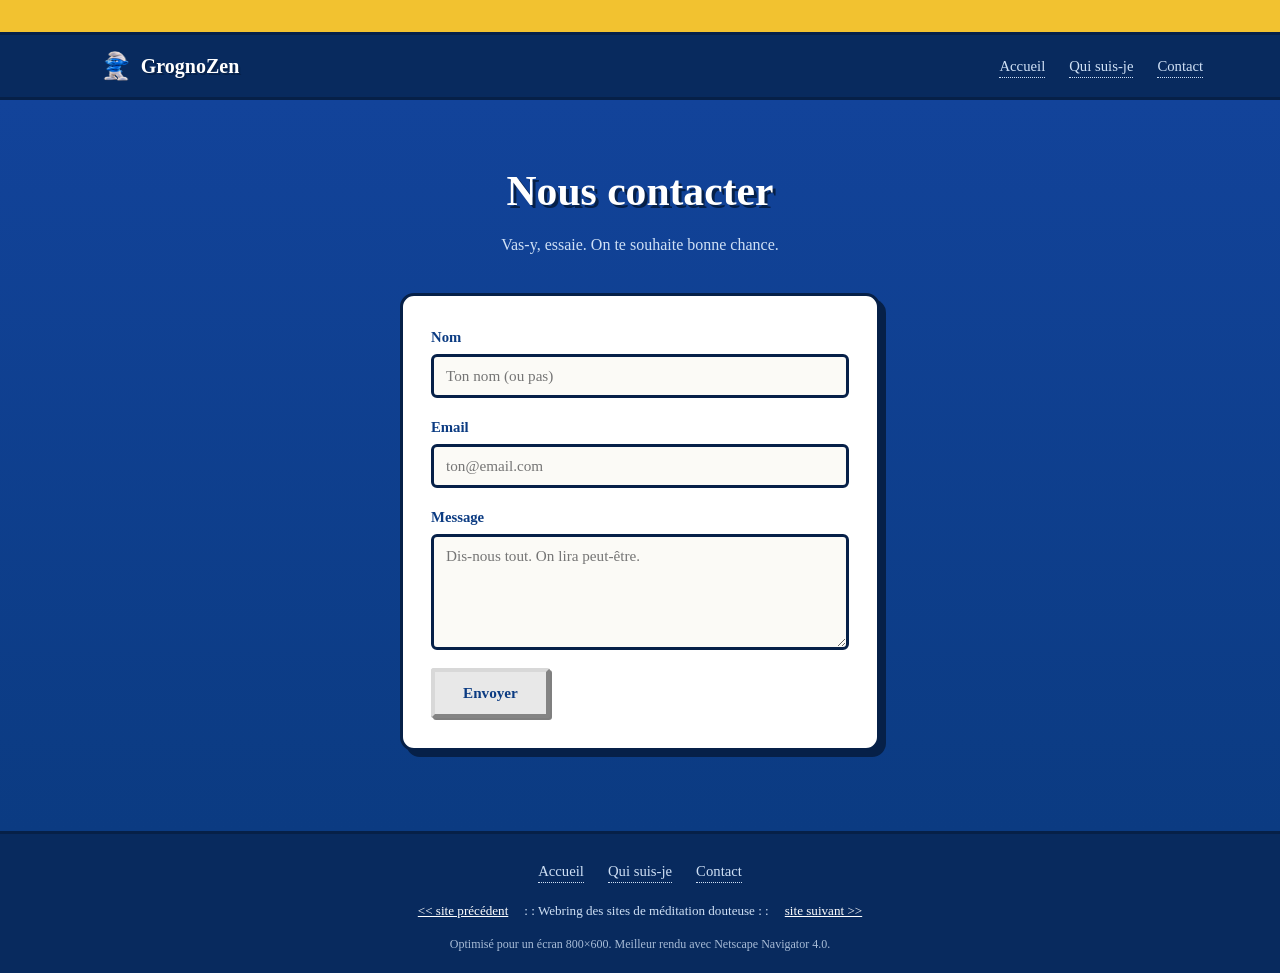
==== contact.html @ efdffde0 "Premier commit — site meditation grognon" ====
<!DOCTYPE html>
<html lang="fr">
  <head>
    <meta charset="UTF-8" />
    <meta name="viewport" content="width=device-width, initial-scale=1.0" />
    <title>Contact — GrognoZen (bonne chance)</title>
    <link rel="stylesheet" href="css/style.css" />
  </head>
  <body>
    <div class="marquee-bar">
      <div class="marquee-track">
        ⚠ SITE EN CONSTRUCTION PERMANENTE — MEILLEUR RESULTAT AVEC NETSCAPE
        NAVIGATOR — N'OUBLIEZ PAS DE SIGNER LE LIVRE D'OR — ⚠ SITE EN
        CONSTRUCTION PERMANENTE — MEILLEUR RESULTAT AVEC NETSCAPE NAVIGATOR —
        N'OUBLIEZ PAS DE SIGNER LE LIVRE D'OR —
      </div>
    </div>

    <header class="site-header">
      <div class="brand">
        <img
          src="assets/images/logo.png"
          alt="GrognoZen"
          class="logo-icon"
          width="30"
          height="30"
        />
        GrognoZen
      </div>
      <nav class="site-nav">
        <a href="index.html">Accueil</a>
        <a href="qui-suis-je.html">Qui suis-je</a>
        <a href="contact.html">Contact</a>
      </nav>
    </header>

    <main class="contact-stage">
      <div class="contact-intro">
        <h1>Nous contacter</h1>
        <p>Vas-y, essaie. On te souhaite bonne chance.</p>
      </div>

      <form class="contact-form" id="contactForm" novalidate>
        <label class="champ">
          <span>Nom</span>
          <input type="text" name="nom" placeholder="Ton nom (ou pas)" />
        </label>

        <label class="champ">
          <span>Email</span>
          <input type="email" name="email" placeholder="ton@email.com" />
        </label>

        <label class="champ">
          <span>Message</span>
          <textarea
            name="message"
            rows="5"
            placeholder="Dis-nous tout. On lira peut-être."
          ></textarea>
        </label>

        <button type="submit" class="btn btn-primary" id="btnEnvoyer">
          Envoyer
        </button>

        <p class="contact-message" id="contactMessage" hidden></p>
      </form>
    </main>

    <footer class="site-footer">
      <nav class="site-nav">
        <a href="index.html">Accueil</a>
        <a href="qui-suis-je.html">Qui suis-je</a>
        <a href="contact.html">Contact</a>
      </nav>

      <div class="webring">
        <a href="#">&lt;&lt; site précédent</a>
        <span>: : Webring des sites de méditation douteuse : :</span>
        <a href="#">site suivant &gt;&gt;</a>
      </div>

      <p class="footer-fine">
        Optimisé pour un écran 800×600. Meilleur rendu avec Netscape Navigator
        4.0.
      </p>
    </footer>

    <script src="js/contact.js"></script>
  </body>
</html>
---- css/style.css ----
:root {
  --forest: #0b3b82; /* fond bleu principal */
  --forest-deep: #082a5e; /* bleu plus fonce (header, footer, tagline) */
  --forest-mid: #12439a; /* bleu du degrade du hero */
  --moss: #5c8a63; /* couleur du corps du personnage (inchangee) */
  --accent-red: #c1443a; /* brique */
  --accent-green: #3b7a4e; /* vert foret (accents UI, distinct du corps du personnage) */
  --accent-brown: #7a5230; /* marron bois */
  --cap: #b5533a; /* chapeau champignon du personnage (inchange) */
  --capspot: #f5efe0;
  --muted: #cfe0f5; /* texte secondaire, bleu tres clair */
  --ink: #062048; /* contours "bande dessinee" */

  /* Comic Sans assume, c'est tout l'esprit du "site fait par un grognon" */
  --font-head: "Comic Sans MS", "Comic Sans", "Chalkboard SE", cursive;
  --font-body: "Comic Sans MS", "Comic Sans", "Chalkboard SE", cursive;
}

* {
  box-sizing: border-box;
  margin: 0;
  padding: 0;
}

[hidden] {
  display: none !important;
}

html {
  scroll-behavior: smooth;
}

body {
  font-family: var(--font-body);
  background-color: var(--forest);
  background-image: radial-gradient(
    circle,
    rgba(255, 255, 255, 0.12) 1.5px,
    transparent 1.5px
  );
  background-size: 26px 26px;
  color: #ffffff;
  line-height: 1.5;
  overflow-x: hidden;
  cursor: default;
}

a {
  color: inherit;
  text-decoration: none;
}

h1,
h2,
h3 {
  color: #ffffff;
  font-family: var(--font-head);
}

/* ---------- BANDEAU DEFILANT ---------- */

.marquee-bar {
  background: repeating-linear-gradient(
    45deg,
    #f2c230,
    #f2c230 14px,
    #111 14px,
    #111 28px
  );
  overflow: hidden;
  white-space: nowrap;
  border-bottom: 3px solid var(--ink);
}
.marquee-track {
  display: inline-block;
  padding: 6px 0;
  color: #111;
  background: #f2c230;
  font-weight: bold;
  font-size: 0.85rem;
  animation: defiler 18s linear infinite;
  padding-left: 100%;
}
@keyframes defiler {
  from {
    transform: translateX(0);
  }
  to {
    transform: translateX(-100%);
  }
}

/* ---------- CLIGNOTEMENT (blink a l'ancienne) ---------- */

.blink {
  animation: clignoter 1s steps(1) infinite;
}
@keyframes clignoter {
  50% {
    opacity: 0;
  }
}

/* ---------- RUBAN "EN CONSTRUCTION" ---------- */

.ruban {
  position: absolute;
  top: 22px;
  right: -54px;
  width: 220px;
  padding: 6px 0;
  background: repeating-linear-gradient(
    45deg,
    #f2c230,
    #f2c230 10px,
    #111 10px,
    #111 20px
  );
  color: #111;
  font-family: var(--font-head);
  font-weight: bold;
  font-size: 0.78rem;
  text-align: center;
  transform: rotate(35deg);
  z-index: 5;
  border-top: 2px solid var(--ink);
  border-bottom: 2px solid var(--ink);
}

/* ---------- BOUTONS BISEAUTES (style Windows 95) ---------- */

.btn {
  display: inline-block;
  padding: 12px 28px;
  border-radius: 3px;
  font-family: var(--font-head);
  font-weight: bold;
  font-size: 0.95rem;
  cursor: pointer;
  border: 4px outset #d8d8d8;
  box-shadow: 2px 2px 0 rgba(0, 0, 0, 0.5);
}
.btn:active {
  border-style: inset;
}
.btn-primary {
  background: #e8e8e8;
  color: var(--forest);
}
.btn-light {
  background: var(--accent-red);
  color: #ffffff;
  border-color: #e2897f;
}

/* ---------- DOODLES FLOTTANTS ---------- */

.doodle {
  position: absolute;
  font-family: var(--font-head);
  color: var(--accent-green);
  font-size: 1.8rem;
  opacity: 0.85;
  pointer-events: none;
  animation: flotter 4.5s ease-in-out infinite;
  z-index: 1;
}
.doodle-zzz {
  font-size: 1.3rem;
  color: var(--muted);
  animation-duration: 5.5s;
}
.doodle-bang {
  color: var(--accent-red);
  font-size: 2.4rem;
  animation-duration: 3.5s;
}
.doodle-swirl {
  color: var(--muted);
  font-size: 1.6rem;
  animation-duration: 6s;
}
@keyframes flotter {
  0%,
  100% {
    transform: translateY(0) rotate(-4deg);
  }
  50% {
    transform: translateY(-14px) rotate(6deg);
  }
}

/* ---------- HEADER (site) ---------- */

.site-header {
  display: flex;
  align-items: center;
  justify-content: space-between;
  padding: 16px 6%;
  background: var(--forest-deep);
  border-bottom: 3px solid var(--ink);
}
.brand,
.hero-brand {
  display: flex;
  align-items: center;
  gap: 10px;
  color: #ffffff;
  font-family: var(--font-head);
  font-weight: bold;
  font-size: 1.25rem;
  text-shadow: 2px 2px 0 var(--ink);
}

.hero-bg-image {
  position: absolute;
  inset: 0;
  width: 100%;
  height: 100%;
  object-fit: cover;
  z-index: 0;
}
/**********  le logo sur cote du bandau*********/
.hero-mascot {
  flex: 1;
  display: flex;
  justify-content: center;
  align-items: center;
  min-width: 0; /* empeche flex de forcer le conteneur a s'etirer */
}

.mascot-image {
  width: 100%;
  max-width: 260px; /* meme gabarit que l'ancien mascot-wrap en CSS */
  height: auto; /* garde les proportions, pas de deformation */
  display: block;
}

@media (max-width: 780px) {
  .mascot-image {
    max-width: 180px; /* plus petit sur mobile */
    margin: 0 auto;
  }
}

.hero-nav .btn-light {
  position: relative;
  z-index: 6; /* passe au-dessus du ruban (qui est en z-index: 5) */
  margin-right: 24px; /* laisse un peu d'espace avec le ruban */
}

.site-header .brand {
  margin-left: 24px; /* augmente cette valeur pour le pousser plus a droite */
}
.logo-icon {
  flex-shrink: 0;
}
.dot {
  width: 12px;
  height: 12px;
  border-radius: 50%;
  background: var(--cap);
  box-shadow: 0 0 8px 2px rgba(181, 83, 58, 0.7);
}
.site-nav {
  display: flex;
  gap: 24px;
  font-size: 0.92rem;
}
.site-nav a {
  color: var(--muted);
  border-bottom: 1px dotted var(--muted);
}
.site-nav a:hover {
  color: #ffffff;
}

/* ---------- HERO ---------- */

.hero {
  position: relative;
  background: linear-gradient(180deg, var(--forest-mid) 0%, var(--forest) 100%);
  padding-bottom: 40px;
  overflow: hidden;
  border-bottom: 4px double var(--ink);
}

/* ---------- DECOR DE VILLAGE (fond du bandeau) ---------- */

.hero-village {
  position: absolute;
  inset: 0;
  z-index: 0;
  overflow: hidden;
}
.v-tree {
  position: absolute;
  bottom: 0;
  width: 70px;
  height: 160px;
}
.v-tree::before {
  content: "";
  position: absolute;
  bottom: 0;
  left: 50%;
  transform: translateX(-50%);
  width: 10px;
  height: 50px;
  background: var(--accent-brown);
  border-radius: 2px;
}
.v-tree::after {
  content: "";
  position: absolute;
  bottom: 40px;
  left: 50%;
  transform: translateX(-50%);
  width: 70px;
  height: 110px;
  background: var(--accent-green);
  border-radius: 50% 50% 45% 45%;
  opacity: 0.9;
}
.v-house {
  position: absolute;
  bottom: 0;
  width: 70px;
  height: 100px;
  opacity: 0.85;
}
.v-house--big {
  width: 96px;
  height: 130px;
}
.v-house::before {
  /* chapeau champignon */
  content: "";
  position: absolute;
  top: 0;
  left: 0;
  width: 100%;
  height: 62px;
  background: var(--cap);
  border-radius: 50% 50% 8% 8% / 100% 100% 14% 14%;
  border: 2px solid var(--ink);
}
.v-house--big::before {
  height: 82px;
}
.v-house::after {
  /* pied de la maison */
  content: "";
  position: absolute;
  bottom: 0;
  left: 26%;
  width: 48%;
  height: 40px;
  background: var(--capspot);
  border-radius: 4px 4px 2px 2px;
  border: 2px solid var(--ink);
}
.v-firefly {
  position: absolute;
  width: 5px;
  height: 5px;
  border-radius: 50%;
  background: var(--accent-red);
  box-shadow: 0 0 8px 3px rgba(193, 68, 58, 0.6);
  animation: v-derive 5s ease-in-out infinite;
}
@keyframes v-derive {
  0%,
  100% {
    transform: translateY(0);
  }
  50% {
    transform: translateY(-12px);
  }
}

.hero-overlay {
  position: absolute;
  inset: 0;
  z-index: 1;
  background: linear-gradient(
    180deg,
    rgba(11, 59, 130, 0.72) 0%,
    rgba(11, 59, 130, 0.38) 100%
  );
}

.hero-nav {
  position: relative;
  z-index: 2;
  display: flex;
  align-items: center;
  justify-content: space-between;
  padding: 22px 5%;
  flex-wrap: wrap;
  gap: 14px;
}
.hero-links {
  display: flex;
  gap: 30px;
  font-size: 0.9rem;
  color: var(--muted);
}
.hero-links a:hover {
  color: #ffffff;
}

.hero-body {
  position: relative;
  z-index: 2;
  display: flex;
  align-items: center;
  gap: 48px;
  padding: 30px 5% 10px;
}
.hero-text {
  flex: 1.15;
  color: #ffffff;
}

.badge {
  display: inline-block;
  background: var(--accent-brown);
  color: #ffffff;
  font-family: var(--font-head);
  font-weight: bold;
  font-size: 0.8rem;
  padding: 6px 16px;
  border: 2px dashed #ffffff;
  transform: rotate(-4deg);
  margin-bottom: 16px;
}

.hero-text h1 {
  font-weight: bold;
  font-size: clamp(2rem, 4.2vw, 3rem);
  line-height: 1.2;
  text-shadow: 3px 3px 0 var(--ink);
}
.hero-text .lede {
  margin-top: 16px;
  font-size: 1.15rem;
  font-weight: bold;
}
.hero-text p:not(.lede):not(.fine-print) {
  margin-top: 10px;
  color: var(--muted);
  max-width: 480px;
}
.hero-text .btn {
  margin-top: 26px;
}
.fine-print {
  margin-top: 10px;
  font-size: 0.78rem;
  color: var(--muted);
  opacity: 0.8;
}

.hero-mascot {
  position: relative;
  flex: 1;
  display: flex;
  justify-content: center;
}
.mascot-wrap {
  position: relative;
  width: 240px;
  animation: bercer 3.2s ease-in-out infinite;
  transform-origin: 50% 100%;
}
@keyframes bercer {
  0%,
  100% {
    transform: rotate(-3deg);
  }
  50% {
    transform: rotate(3deg);
  }
}

.bulle-bd {
  position: absolute;
  top: -30px;
  left: 58%;
  background: #ffffff;
  color: var(--ink);
  font-family: var(--font-head);
  font-size: 0.85rem;
  font-weight: bold;
  padding: 12px 16px;
  border-radius: 10px;
  border: 3px solid var(--ink);
  width: 190px;
  text-align: center;
  transform: rotate(4deg);
  z-index: 3;
}
.bulle-bd::after {
  content: "";
  position: absolute;
  bottom: -16px;
  left: 30px;
  border-width: 10px 8px 0 8px;
  border-style: solid;
  border-color: var(--ink) transparent transparent transparent;
}
.bulle-bd::before {
  content: "";
  position: absolute;
  bottom: -12px;
  left: 32px;
  border-width: 8px 6px 0 6px;
  border-style: solid;
  border-color: #ffffff transparent transparent transparent;
  z-index: 1;
}

.rock {
  width: 190px;
  height: 42px;
  background: #33472e;
  border-radius: 50%;
  margin: 0 auto -12px;
  opacity: 0.6;
}
.body-shape {
  width: 160px;
  height: 160px;
  background: var(--moss);
  border-radius: 50%;
  margin: 0 auto;
  position: relative;
  border: 3px solid var(--ink);
}
.cap-shape {
  width: 215px;
  height: 130px;
  background: var(--cap);
  border-radius: 50%;
  position: absolute;
  top: -72px;
  left: 50%;
  transform: translateX(-50%);
  border: 3px solid var(--ink);
}
.cap-shape .s1,
.cap-shape .s2,
.cap-shape .s3 {
  position: absolute;
  background: var(--capspot);
  border-radius: 50%;
}
.cap-shape .s1 {
  width: 18px;
  height: 18px;
  top: 24px;
  left: 48px;
}
.cap-shape .s2 {
  width: 14px;
  height: 14px;
  top: 13px;
  right: 56px;
}
.cap-shape .s3 {
  width: 16px;
  height: 16px;
  top: 40px;
  right: 32px;
}
.brow {
  position: absolute;
  width: 38px;
  height: 8px;
  background: var(--ink);
  border-radius: 4px;
  top: 54px;
}
.brow.l {
  left: 32px;
  transform: rotate(var(--brow-rot, 18deg));
}
.brow.r {
  right: 32px;
  transform: rotate(calc(var(--brow-rot, 18deg) * -1));
}
.eye {
  position: absolute;
  width: 15px;
  height: 15px;
  border-radius: 50%;
  background: var(--ink);
  top: 69px;
}
.eye.l {
  left: 44px;
}
.eye.r {
  right: 44px;
}
.mouth {
  position: absolute;
  width: 50px;
  height: 7px;
  background: var(--ink);
  border-radius: var(--mouth-curve, 4px);
  top: 104px;
  left: 50%;
  transform: translateX(-50%);
}
.arms {
  position: absolute;
  width: 160px;
  height: 36px;
  top: 72px;
  left: 0;
}
.arm {
  position: absolute;
  width: 64px;
  height: 22px;
  background: var(--moss);
  border: 3px solid var(--ink);
  border-radius: 14px;
  top: 0;
}
.arm.l {
  left: 6px;
  transform: rotate(18deg);
}
.arm.r {
  right: 6px;
  transform: rotate(-18deg);
}

/* ---------- HUMEURS DU PERSONNAGE (repli CSS si l'image n'existe pas) ---------- */

.mood-zen {
  --brow-rot: 4deg;
  --mouth-curve: 20px;
}
.mood-enerve {
  --brow-rot: 20deg;
  --mouth-curve: 4px;
}
.mood-tres-enerve {
  --brow-rot: 30deg;
  --mouth-curve: 2px;
}
.mood-grincheux {
  --brow-rot: 12deg;
  --mouth-curve: 4px 4px 16px 16px;
}

.hero-stats {
  position: relative;
  z-index: 2;
  list-style: none;
  display: grid;
  grid-template-columns: repeat(4, 1fr);
  gap: 20px;
  margin-top: 44px;
  padding: 24px 5% 0;
  border-top: 3px dashed rgba(255, 255, 255, 0.3);
}
.hero-stats li {
  color: #ffffff;
  font-size: 0.9rem;
  font-family: var(--font-head);
  font-weight: bold;
}
.hero-stats .icon {
  margin-right: 6px;
}
.hero-stats small {
  display: block;
  color: var(--muted);
  font-weight: normal;
  margin-top: 2px;
}

/* ---------- SEPARATEUR BARIOLE ---------- */

.retro-divider {
  height: 14px;
  background: repeating-linear-gradient(
    45deg,
    var(--accent-red) 0 16px,
    var(--accent-brown) 16px 32px,
    var(--accent-green) 32px 48px,
    var(--forest-mid) 48px 64px
  );
  border-top: 2px solid var(--ink);
  border-bottom: 2px solid var(--ink);
}

/* ---------- MEDITATIONS ---------- */

.meditations {
  position: relative;
  padding: 50px 6% 80px;
  text-align: center;
  background: var(--forest-mid);
  overflow: hidden;
}
.meditations h2 {
  position: relative;
  z-index: 2;
  font-weight: bold;
  font-size: 2.1rem;
  margin-bottom: 46px;
  color: #ffffff;
  text-shadow: 2px 2px 0 var(--ink);
  transform: rotate(-1.5deg);
  display: inline-block;
}

.grid {
  position: relative;
  z-index: 2;
  display: grid;
  grid-template-columns: repeat(3, 1fr);
  gap: 26px;
  text-align: left;
}
.carte {
  display: flex;
  flex-direction: column;
  gap: 8px;
  background: #fff;
  border: 3px solid var(--ink);
  padding: 26px 24px;
  box-shadow: 5px 5px 0 var(--ink);
  transition: transform 0.15s ease, box-shadow 0.15s ease;
}
.carte:nth-child(6n + 1) {
  transform: rotate(-2deg);
}
.carte:nth-child(6n + 2) {
  transform: rotate(1.5deg);
}
.carte:nth-child(6n + 3) {
  transform: rotate(-1deg);
}
.carte:nth-child(6n + 4) {
  transform: rotate(2deg);
}
.carte:nth-child(6n + 5) {
  transform: rotate(-1.5deg);
}
.carte:nth-child(6n + 6) {
  transform: rotate(1deg);
}
.carte:hover {
  transform: rotate(0deg) translateY(-4px);
  box-shadow: 7px 7px 0 var(--ink);
}
.carte-titre {
  font-family: var(--font-head);
  font-weight: bold;
  font-size: 1.2rem;
  color: var(--forest);
}
.carte-sous {
  font-size: 0.88rem;
  color: #5c6b8a;
}

.carte-visuel {
  display: flex;
  align-items: center;
  justify-content: center;
  width: 100%;
  height: 100px;
  border: 3px solid var(--ink);
  font-size: 2.4rem;
  margin-bottom: 4px;
  background: var(--forest-mid);
}

.carte-image {
  width: 100%;
  height: 100px;
  object-fit: cover;
  border: 3px solid var(--ink);
  margin-bottom: 4px;
  display: block;
}

/* ---------- TAGLINE ---------- */

.tagline {
  padding: 64px 6%;
  text-align: center;
  background: var(--forest-deep);
}
.tagline-sticker {
  display: inline-block;
  font-family: var(--font-head);
  font-weight: bold;
  font-size: clamp(1.3rem, 3vw, 2rem);
  color: #ffffff;
  background: var(--accent-brown);
  padding: 18px 36px;
  border: 3px dashed #ffffff;
  box-shadow: 6px 6px 0 var(--ink);
  transform: rotate(-2deg);
}

/* ---------- FOOTER ---------- */

.site-footer {
  padding: 26px 6% 20px;
  background: var(--forest-deep);
  border-top: 3px solid var(--ink);
  text-align: center;
}
.site-footer .site-nav {
  justify-content: center;
  margin-bottom: 18px;
}

.compteur {
  display: inline-block;
  background: #111;
  color: #4cff4c;
  font-family: "Courier New", monospace;
  font-weight: bold;
  font-size: 0.85rem;
  letter-spacing: 2px;
  padding: 8px 16px;
  border: 3px inset #666;
  margin-bottom: 16px;
}
.compteur-chiffres {
  color: #4cff4c;
}

.webring {
  display: flex;
  justify-content: center;
  gap: 16px;
  flex-wrap: wrap;
  font-size: 0.82rem;
  color: var(--muted);
  margin-bottom: 14px;
}
.webring a {
  text-decoration: underline;
  color: #ffffff;
}

.footer-fine {
  font-size: 0.75rem;
  color: var(--muted);
  opacity: 0.8;
}
.footer-fine a {
  text-decoration: underline;
}

/* ================================================================
   PAGE DE MEDITATION (meditation.html uniquement)
   ================================================================ */

.meditation-mascot-image {
  width: 200px;
  height: 200px;
  object-fit: cover;
  border-radius: 50%;
  border: 4px solid var(--ink);
  display: block;
}

.meditation-switch {
  display: flex;
  flex-wrap: wrap;
  gap: 10px;
  justify-content: center;
  padding: 18px 6%;
  background: var(--forest-deep);
  border-bottom: 3px solid var(--ink);
}
.meditation-switch-item {
  padding: 8px 18px;
  border: 3px solid var(--ink);
  border-radius: 999px;
  background: var(--forest-mid);
  color: #ffffff;
  font-family: var(--font-head);
  font-weight: bold;
  font-size: 0.85rem;
}
.meditation-switch-item.actif {
  background: var(--accent-red);
}
.meditation-switch-item:hover {
  background: var(--accent-brown);
}
.meditation-stage {
  position: relative;
  min-height: 70vh;
  background: linear-gradient(180deg, var(--forest-mid) 0%, var(--forest) 100%);
  display: flex;
  flex-direction: column;
  align-items: center;
  justify-content: center;
  padding: 50px 6% 70px;
  text-align: center;
  overflow: hidden;
}
.meditation-stage:fullscreen {
  padding-top: 80px;
}

.meditation-bg-layer {
  position: absolute;
  inset: 0;
  z-index: 0;
  background-size: cover;
  background-position: center;
  opacity: 0;
  transition: opacity 1.4s ease-in-out;
}
.meditation-bg-layer.visible {
  opacity: 1;
}

.meditation-bg-layer.bg-zen {
  background-image: linear-gradient(160deg, #3b7a4e 0%, #12439a 100%);
}
.meditation-bg-layer.bg-enerve {
  background-image: linear-gradient(160deg, #c1443a 0%, #12439a 100%);
}
.meditation-bg-layer.bg-tres-enerve {
  background-image: linear-gradient(160deg, #8c1414 0%, #082a5e 100%);
}
.meditation-bg-layer.bg-grincheux {
  background-image: linear-gradient(160deg, #7a5230 0%, #12439a 100%);
}

.meditation-stage > *:not(.meditation-bg-layer) {
  position: relative;
  z-index: 1;
}

.meditation-intro h1 {
  font-size: clamp(1.8rem, 3.6vw, 2.6rem);
  text-shadow: 3px 3px 0 var(--ink);
}
.meditation-intro p {
  margin-top: 10px;
  color: var(--muted);
  max-width: 520px;
}

.cercle-respiration {
  margin-top: 40px;
  padding: 30px;
  border-radius: 50%;
  border: 4px dashed rgba(255, 255, 255, 0.35);
  transition: transform 1.8s ease-in-out;
  transform: scale(1);
}
.cercle-respiration.inspire {
  transform: scale(1.18);
}
.cercle-respiration.expire {
  transform: scale(0.95);
}

.etat-respiration {
  margin-top: 24px;
  font-family: var(--font-head);
  font-weight: bold;
  font-size: 1.3rem;
  color: var(--accent-brown);
  background: #ffffff;
  display: inline-block;
  padding: 4px 18px;
  border: 3px solid var(--ink);
  border-radius: 999px;
}

.bulle-meditation {
  margin-top: 22px;
  max-width: 480px;
  min-height: 3em;
  background: #ffffff;
  color: var(--ink);
  font-family: var(--font-head);
  font-weight: bold;
  padding: 16px 24px;
  border: 3px solid var(--ink);
  border-radius: 16px;
  box-shadow: 5px 5px 0 var(--ink);
}

.meditation-controles {
  margin-top: 32px;
  display: flex;
  gap: 16px;
  flex-wrap: wrap;
  justify-content: center;
}

.meditation-erreur {
  color: var(--muted);
  font-size: 1rem;
}
.meditation-erreur a {
  text-decoration: underline;
  color: #ffffff;
}

/* ================================================================
   PAGE DE CONTACT (contact.html uniquement)
   ================================================================ */

.contact-stage {
  min-height: 70vh;
  background: linear-gradient(180deg, var(--forest-mid) 0%, var(--forest) 100%);
  display: flex;
  flex-direction: column;
  align-items: center;
  padding: 60px 6% 80px;
  text-align: center;
}

.contact-intro h1 {
  font-size: clamp(1.8rem, 3.6vw, 2.6rem);
  text-shadow: 3px 3px 0 var(--ink);
}
.contact-intro p {
  margin-top: 10px;
  color: var(--muted);
}

.contact-form {
  margin-top: 36px;
  width: 100%;
  max-width: 480px;
  background: #ffffff;
  border: 3px solid var(--ink);
  border-radius: 14px;
  padding: 30px 28px;
  box-shadow: 6px 6px 0 var(--ink);
  text-align: left;
  display: flex;
  flex-direction: column;
  gap: 18px;
}

.champ {
  display: flex;
  flex-direction: column;
  gap: 6px;
  font-family: var(--font-head);
  font-weight: bold;
  color: var(--forest);
  font-size: 0.92rem;
}

.champ input,
.champ textarea {
  font-family: var(--font-body);
  font-size: 0.95rem;
  padding: 10px 12px;
  border: 3px solid var(--ink);
  border-radius: 6px;
  background: #fbfaf6;
  color: var(--ink);
  resize: vertical;
}
.champ input:focus,
.champ textarea:focus {
  outline: 3px dashed var(--accent-red);
  outline-offset: 2px;
}

.contact-form .btn {
  align-self: flex-start;
}

.contact-message {
  margin-top: 4px;
  font-family: var(--font-head);
  font-weight: bold;
  color: var(--accent-red);
  background: #fdf0ee;
  border: 2px dashed var(--accent-red);
  border-radius: 8px;
  padding: 10px 14px;
}
.contact-message--victoire {
  color: var(--accent-green);
  background: #eef7f0;
  border-color: var(--accent-green);
}
@media (max-width: 780px) {
  .hero-body {
    flex-direction: column-reverse;
    text-align: center;
  }
  .hero-text p:not(.lede) {
    margin-inline: auto;
  }
  .hero-links {
    display: none;
  }
  .hero-stats {
    grid-template-columns: repeat(2, 1fr);
  }
  .grid {
    grid-template-columns: 1fr;
  }
  .bulle-bd {
    display: none;
  }
  .doodle {
    display: none;
  }
  .ruban {
    top: 10px;
    right: -60px;
  }
}
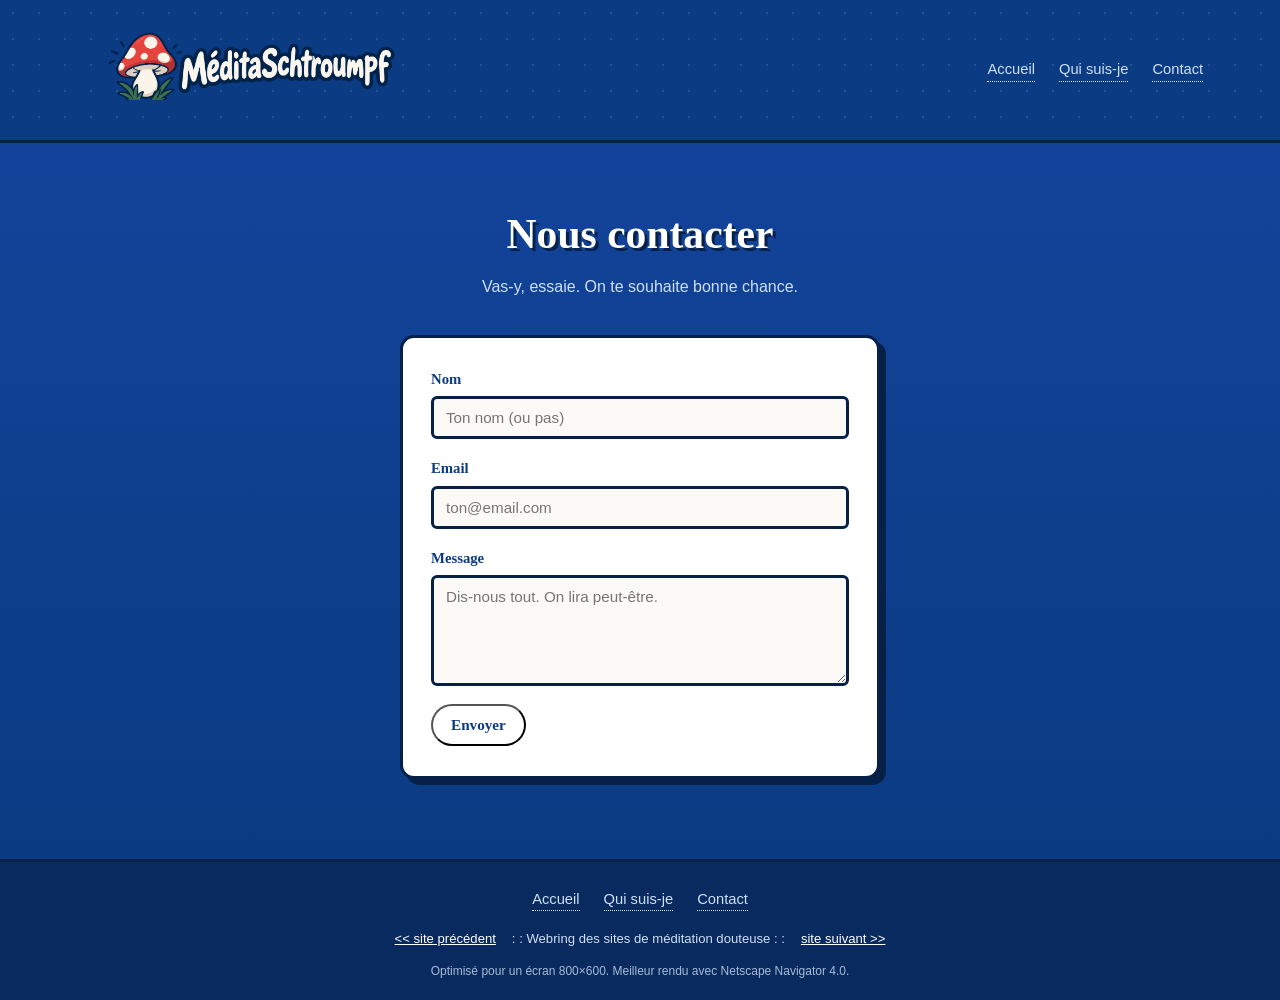
==== commit 5a44bd98: "Modifs Front" ====
--- a/contact.html
+++ b/contact.html
@@ -7,25 +7,25 @@
     <link rel="stylesheet" href="css/style.css" />
   </head>
   <body>
-    <div class="marquee-bar">
+    <!-- <div class="marquee-bar">
       <div class="marquee-track">
         ⚠ SITE EN CONSTRUCTION PERMANENTE — MEILLEUR RESULTAT AVEC NETSCAPE
         NAVIGATOR — N'OUBLIEZ PAS DE SIGNER LE LIVRE D'OR — ⚠ SITE EN
         CONSTRUCTION PERMANENTE — MEILLEUR RESULTAT AVEC NETSCAPE NAVIGATOR —
         N'OUBLIEZ PAS DE SIGNER LE LIVRE D'OR —
       </div>
-    </div>
+    </div> -->
 
     <header class="site-header">
       <div class="brand">
-        <img
-          src="assets/images/logo.png"
-          alt="GrognoZen"
+        <a href="/index.html"><img
+          src="assets/images/logo1.png"
+          alt="MeditaSchtroumpf"
           class="logo-icon"
-          width="30"
-          height="30"
-        />
-        GrognoZen
+          width="300"
+          height="100"
+        /></a>
+        <!-- GrognoZen -->
       </div>
       <nav class="site-nav">
         <a href="index.html">Accueil</a>
--- a/css/style.css
+++ b/css/style.css
@@ -12,8 +12,8 @@
   --ink: #062048; /* contours "bande dessinee" */
 
   /* Comic Sans assume, c'est tout l'esprit du "site fait par un grognon" */
-  --font-head: "Comic Sans MS", "Comic Sans", "Chalkboard SE", cursive;
-  --font-body: "Comic Sans MS", "Comic Sans", "Chalkboard SE", cursive;
+  --font-head: "Patrick Hand", cursive;
+  --font-body: "DM Sans", sans-serif;
 }
 
 * {
@@ -131,21 +131,25 @@
 
 .btn {
   display: inline-block;
-  padding: 12px 28px;
-  border-radius: 3px;
+  padding: 10px 18px;
+  border-radius: 25px;
   font-family: var(--font-head);
   font-weight: bold;
   font-size: 0.95rem;
   cursor: pointer;
-  border: 4px outset #d8d8d8;
-  box-shadow: 2px 2px 0 rgba(0, 0, 0, 0.5);
+  /* border: 4px outset #d8d8d8; */
+  /* box-shadow: 2px 2px 0 rgba(0, 0, 0, 0.5); */
 }
 .btn:active {
   border-style: inset;
 }
 .btn-primary {
-  background: #e8e8e8;
+  background: #ffffff;
   color: var(--forest);
+}
+.btn-primary:hover {
+  background: var(--forest);
+  color: white;
 }
 .btn-light {
   background: var(--accent-red);
@@ -197,7 +201,7 @@
   align-items: center;
   justify-content: space-between;
   padding: 16px 6%;
-  background: var(--forest-deep);
+  background: transparent;
   border-bottom: 3px solid var(--ink);
 }
 .brand,
@@ -671,9 +675,12 @@
 }
 .hero-stats li {
   color: #ffffff;
-  font-size: 0.9rem;
-  font-family: var(--font-head);
-  font-weight: bold;
+  font-size: 18px;
+  font-family: var(--font-head);
+  font-weight: bold;
+  background-color: rgba(29, 28, 28, 0.6);
+  border-radius: 15px;
+  padding: 10px;
 }
 .hero-stats .icon {
   margin-right: 6px;
@@ -903,6 +910,7 @@
 .meditation-switch-item:hover {
   background: var(--accent-brown);
 }
+
 .meditation-stage {
   position: relative;
   min-height: 70vh;
@@ -932,6 +940,7 @@
   opacity: 1;
 }
 
+/* Repli sans photo : un degrade de couleur selon l'humeur du moment */
 .meditation-bg-layer.bg-zen {
   background-image: linear-gradient(160deg, #3b7a4e 0%, #12439a 100%);
 }
@@ -1017,6 +1026,20 @@
 .meditation-erreur a {
   text-decoration: underline;
   color: #ffffff;
+}
+
+.chrono-affichage {
+  margin-top: 18px;
+  display: inline-block;
+  background: #111;
+  color: #4cff4c;
+  font-family: "Courier New", monospace;
+  font-weight: bold;
+  font-size: 1.3rem;
+  letter-spacing: 2px;
+  padding: 8px 20px;
+  border: 3px inset #666;
+  border-radius: 6px;
 }
 
 /* ================================================================
@@ -1103,6 +1126,185 @@
   background: #eef7f0;
   border-color: var(--accent-green);
 }
+
+/* ================================================================
+   PAGE QUI SUIS-JE (qui-suis-je.html uniquement)
+   ================================================================ */
+
+.bio-stage {
+  background: linear-gradient(180deg, var(--forest-mid) 0%, var(--forest) 100%);
+  padding: 60px 6% 80px;
+}
+
+.bio-hero {
+  position: relative;
+  display: flex;
+  justify-content: center;
+  margin-bottom: 10px;
+}
+.bio-portrait {
+  width: 160px;
+  height: 160px;
+  object-fit: cover;
+  border-radius: 50%;
+  border: 4px solid var(--ink);
+  box-shadow: 6px 6px 0 var(--ink);
+}
+.bio-bulle {
+  top: -10px;
+  left: 60%;
+  width: 220px;
+}
+
+.bio-intro {
+  text-align: center;
+  margin-bottom: 40px;
+}
+.bio-intro h1 {
+  font-size: clamp(2rem, 4vw, 2.8rem);
+  text-shadow: 3px 3px 0 var(--ink);
+}
+.bio-intro .lede {
+  margin-top: 8px;
+  color: var(--muted);
+  font-style: italic;
+}
+
+.bio-section {
+  max-width: 720px;
+  margin: 0 auto 34px;
+  background: #ffffff;
+  border: 3px solid var(--ink);
+  border-radius: 14px;
+  padding: 26px 30px;
+  box-shadow: 6px 6px 0 var(--ink);
+  color: var(--ink);
+}
+.bio-section h2 {
+  color: var(--forest);
+  font-size: 1.3rem;
+  margin-bottom: 12px;
+}
+.bio-section p {
+  font-family: var(--font-body);
+  line-height: 1.6;
+  margin-bottom: 10px;
+}
+.bio-section p:last-child {
+  margin-bottom: 0;
+}
+
+.bio-quotes {
+  display: grid;
+  grid-template-columns: repeat(2, 1fr);
+  gap: 16px;
+  margin-top: 6px;
+}
+.bio-quote {
+  background: var(--forest-mid);
+  color: #ffffff;
+  border: 3px solid var(--ink);
+  border-radius: 10px;
+  padding: 16px 18px;
+  font-family: var(--font-head);
+  font-style: normal;
+  font-size: 0.92rem;
+}
+
+.bio-temoignage {
+  font-style: italic;
+  color: #5c6b8a;
+  border-left: 3px solid var(--accent-brown);
+  padding-left: 14px;
+}
+
+@media (max-width: 780px) {
+  .bio-quotes {
+    grid-template-columns: 1fr;
+  }
+  .bio-bulle {
+    display: none;
+  }
+}
+
+/* ================================================================
+   ECRAN D'INTRODUCTION (village + bouton "Entrer")
+   ================================================================ */
+
+.intro-overlay {
+  position: fixed;
+  inset: 0;
+  z-index: 1000; /* au-dessus de tout le reste du site */
+  overflow: hidden;
+  background: var(
+    --forest-deep
+  ); /* visible si l'image met du temps a charger */
+}
+
+.intro-visual {
+  position: absolute;
+  inset: 0;
+  background-image: url("assets/images/bandeau.png");
+  background-size: cover;
+  background-position: center;
+  transform-origin: 60% 55%; /* point vers lequel le zoom "entre" */
+  transform: scale(1);
+  transition: transform 1.7s cubic-bezier(0.55, 0.05, 0.35, 1);
+}
+.intro-visual.zoom {
+  transform: scale(3.2);
+}
+
+.intro-wash {
+  position: absolute;
+  inset: 0;
+  background: var(--forest-deep);
+  opacity: 0;
+  transition: opacity 0.6s ease;
+  pointer-events: none;
+}
+.intro-wash.cover {
+  opacity: 1;
+  transition: opacity 0.6s ease 0.9s; /* n'apparait que sur la fin du zoom */
+}
+
+.intro-content {
+  position: relative;
+  z-index: 2;
+  height: 100%;
+  display: flex;
+  flex-direction: column;
+  align-items: center;
+  justify-content: center;
+  text-align: center;
+  padding: 0 6%;
+}
+.intro-title {
+  font-size: clamp(2.2rem, 5vw, 3.4rem);
+  text-shadow: 4px 4px 0 var(--ink);
+}
+.intro-sub {
+  margin-top: 14px;
+  color: var(--muted);
+  font-size: 1.1rem;
+}
+.intro-content .btn {
+  margin-top: 32px;
+}
+
+.intro-overlay.masque {
+  display: none;
+}
+
+@media (prefers-reduced-motion: reduce) {
+  .intro-visual {
+    transition: none;
+  }
+  .intro-wash {
+    transition: none;
+  }
+}
+
 @media (max-width: 780px) {
   .hero-body {
     flex-direction: column-reverse;
@@ -1130,4 +1332,4 @@
     top: 10px;
     right: -60px;
   }
-}
+}
